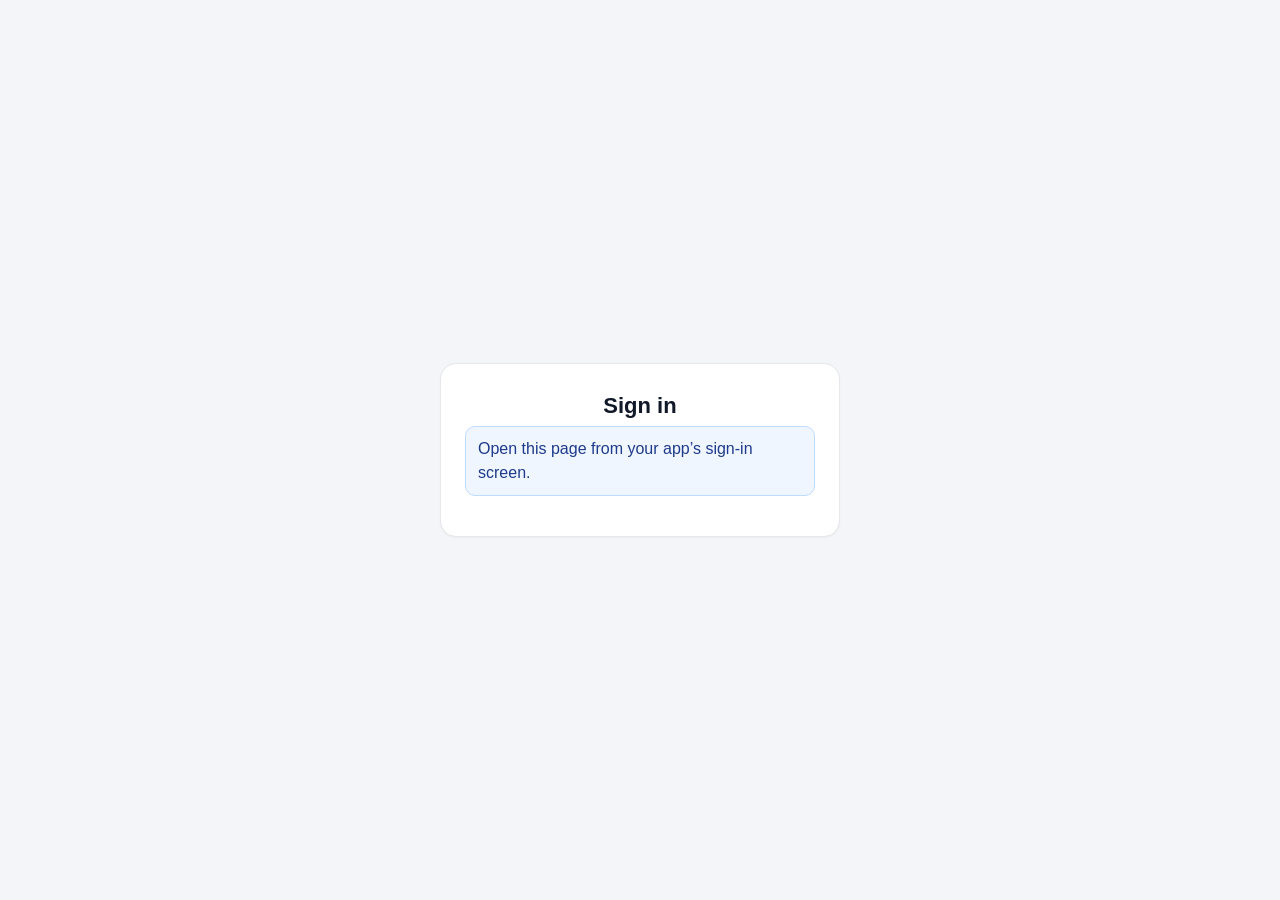
==== index.html @ 91cc077f "Sign in with Google hand-off page for Volunteer Hub Static page (GitHub Pages) that shows Google's b" ====
<!DOCTYPE html>
<html lang="en">
<head>
<meta charset="utf-8">
<meta name="viewport" content="width=device-width, initial-scale=1">
<meta name="robots" content="noindex">
<meta http-equiv="Content-Security-Policy" content="default-src 'none'; script-src 'self' https://accounts.google.com/gsi/client; style-src 'self' 'unsafe-inline' https://accounts.google.com/gsi/style; frame-src https://accounts.google.com/gsi/; connect-src 'self' https://accounts.google.com/gsi/; img-src 'self' data:; base-uri 'none'; form-action 'none'">
<title>Sign in</title>
<link rel="icon" href="data:,">
<link rel="stylesheet" href="style.css">
<script src="app.js" defer></script>
</head>
<body>
<main class="card">
  <h1 id="title">Sign in</h1>
  <p id="lead" class="lead">Loading…</p>
  <div id="gbtn" class="gbtn" hidden></div>
  <div id="status" class="note" role="status" aria-live="polite" hidden></div>
  <p id="fine" class="fine" hidden></p>
  <p id="back" class="back" hidden><a id="backlink" href="./">Back</a></p>
</main>
<noscript><p class="nojs">This page needs JavaScript to sign you in.</p></noscript>
</body>
</html>
---- style.css ----
:root {
  --bg: #f3f5f8; --card: #fff; --ink: #111827; --muted: #4b5563; --line: #e5e7eb;
  --link: #1d4ed8; --bad-bg: #fef2f2; --bad-ink: #991b1b; --bad-line: #fecaca;
  --ok-bg: #eff6ff; --ok-ink: #1e3a8a; --ok-line: #bfdbfe;
}
@media (prefers-color-scheme: dark) {
  :root {
    --bg: #0f1115; --card: #171a21; --ink: #e5e7eb; --muted: #9ca3af; --line: #2a2f3a;
    --link: #93c5fd; --bad-bg: #2a1215; --bad-ink: #fecaca; --bad-line: #5b1d24;
    --ok-bg: #111c33; --ok-ink: #bfdbfe; --ok-line: #1e3a8a;
  }
}
* { box-sizing: border-box; }
html, body { margin: 0; }
body {
  min-height: 100vh; display: flex; align-items: center; justify-content: center; padding: 24px 16px;
  background: var(--bg); color: var(--ink);
  font: 16px/1.5 -apple-system, BlinkMacSystemFont, "Segoe UI", Roboto, Helvetica, Arial, sans-serif;
}
.card {
  width: 100%; max-width: 400px; background: var(--card); border: 1px solid var(--line); border-radius: 16px;
  padding: 28px 24px 24px; text-align: center; box-shadow: 0 1px 2px rgba(0, 0, 0, .04);
}
h1 { font-size: 22px; line-height: 1.3; margin: 0 0 6px; overflow-wrap: anywhere; }
.lead { color: var(--muted); margin: 0 0 20px; }
.gbtn { display: flex; justify-content: center; min-height: 44px; margin: 0 0 16px; }
.note { border: 1px solid var(--ok-line); background: var(--ok-bg); color: var(--ok-ink); border-radius: 10px;
  padding: 10px 12px; margin: 0 0 16px; text-align: left; overflow-wrap: anywhere; }
.note.bad { border-color: var(--bad-line); background: var(--bad-bg); color: var(--bad-ink); }
.note code { font: 13px/1.4 ui-monospace, SFMono-Regular, Menlo, Consolas, monospace; word-break: break-all; }
.fine { color: var(--muted); font-size: 13px; margin: 0 0 12px; }
.back { margin: 8px 0 0; font-size: 15px; }
a { color: var(--link); font-weight: 600; text-decoration: none; }
a:hover, a:focus-visible { text-decoration: underline; }
.nojs { text-align: center; color: var(--muted); }
[hidden] { display: none !important; }
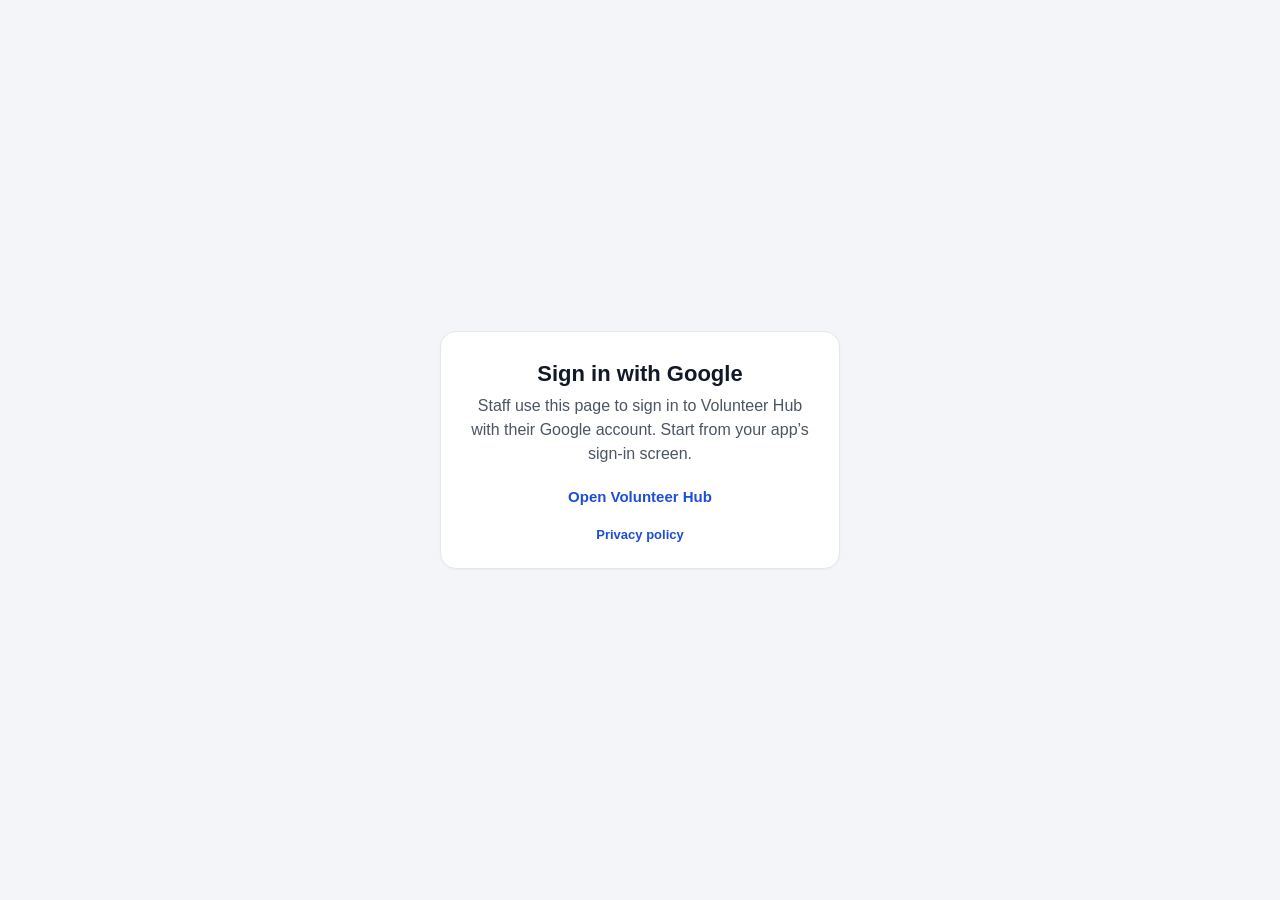
==== commit 7def5d22: "Add the privacy policy and a home view privacy.html: what Volunteer Hub does with Google sign-in and" ====
--- a/index.html
+++ b/index.html
@@ -5,7 +5,7 @@
 <meta name="viewport" content="width=device-width, initial-scale=1">
 <meta name="robots" content="noindex">
 <meta http-equiv="Content-Security-Policy" content="default-src 'none'; script-src 'self' https://accounts.google.com/gsi/client; style-src 'self' 'unsafe-inline' https://accounts.google.com/gsi/style; frame-src https://accounts.google.com/gsi/; connect-src 'self' https://accounts.google.com/gsi/; img-src 'self' data:; base-uri 'none'; form-action 'none'">
-<title>Sign in</title>
+<title>Sign in with Google · Volunteer Hub</title>
 <link rel="icon" href="data:,">
 <link rel="stylesheet" href="style.css">
 <script src="app.js" defer></script>
@@ -18,6 +18,7 @@
   <div id="status" class="note" role="status" aria-live="polite" hidden></div>
   <p id="fine" class="fine" hidden></p>
   <p id="back" class="back" hidden><a id="backlink" href="./">Back</a></p>
+  <p class="foot"><a href="privacy.html">Privacy policy</a></p>
 </main>
 <noscript><p class="nojs">This page needs JavaScript to sign you in.</p></noscript>
 </body>
--- a/style.css
+++ b/style.css
@@ -33,4 +33,13 @@
 a { color: var(--link); font-weight: 600; text-decoration: none; }
 a:hover, a:focus-visible { text-decoration: underline; }
 .nojs { text-align: center; color: var(--muted); }
+.foot { margin: 16px 0 0; font-size: 13px; color: var(--muted); }
+.doc { max-width: 720px; text-align: left; padding: 28px 24px; }
+.doc h1 { font-size: 24px; margin: 0 0 4px; }
+.doc h2 { font-size: 17px; line-height: 1.35; margin: 24px 0 6px; }
+.doc p { margin: 0 0 12px; }
+.doc ul { margin: 0 0 12px; padding-left: 22px; }
+.doc li { margin: 0 0 6px; }
+.doc .muted { color: var(--muted); font-size: 14px; margin-bottom: 16px; }
+.doc .foot { text-align: center; }
 [hidden] { display: none !important; }
